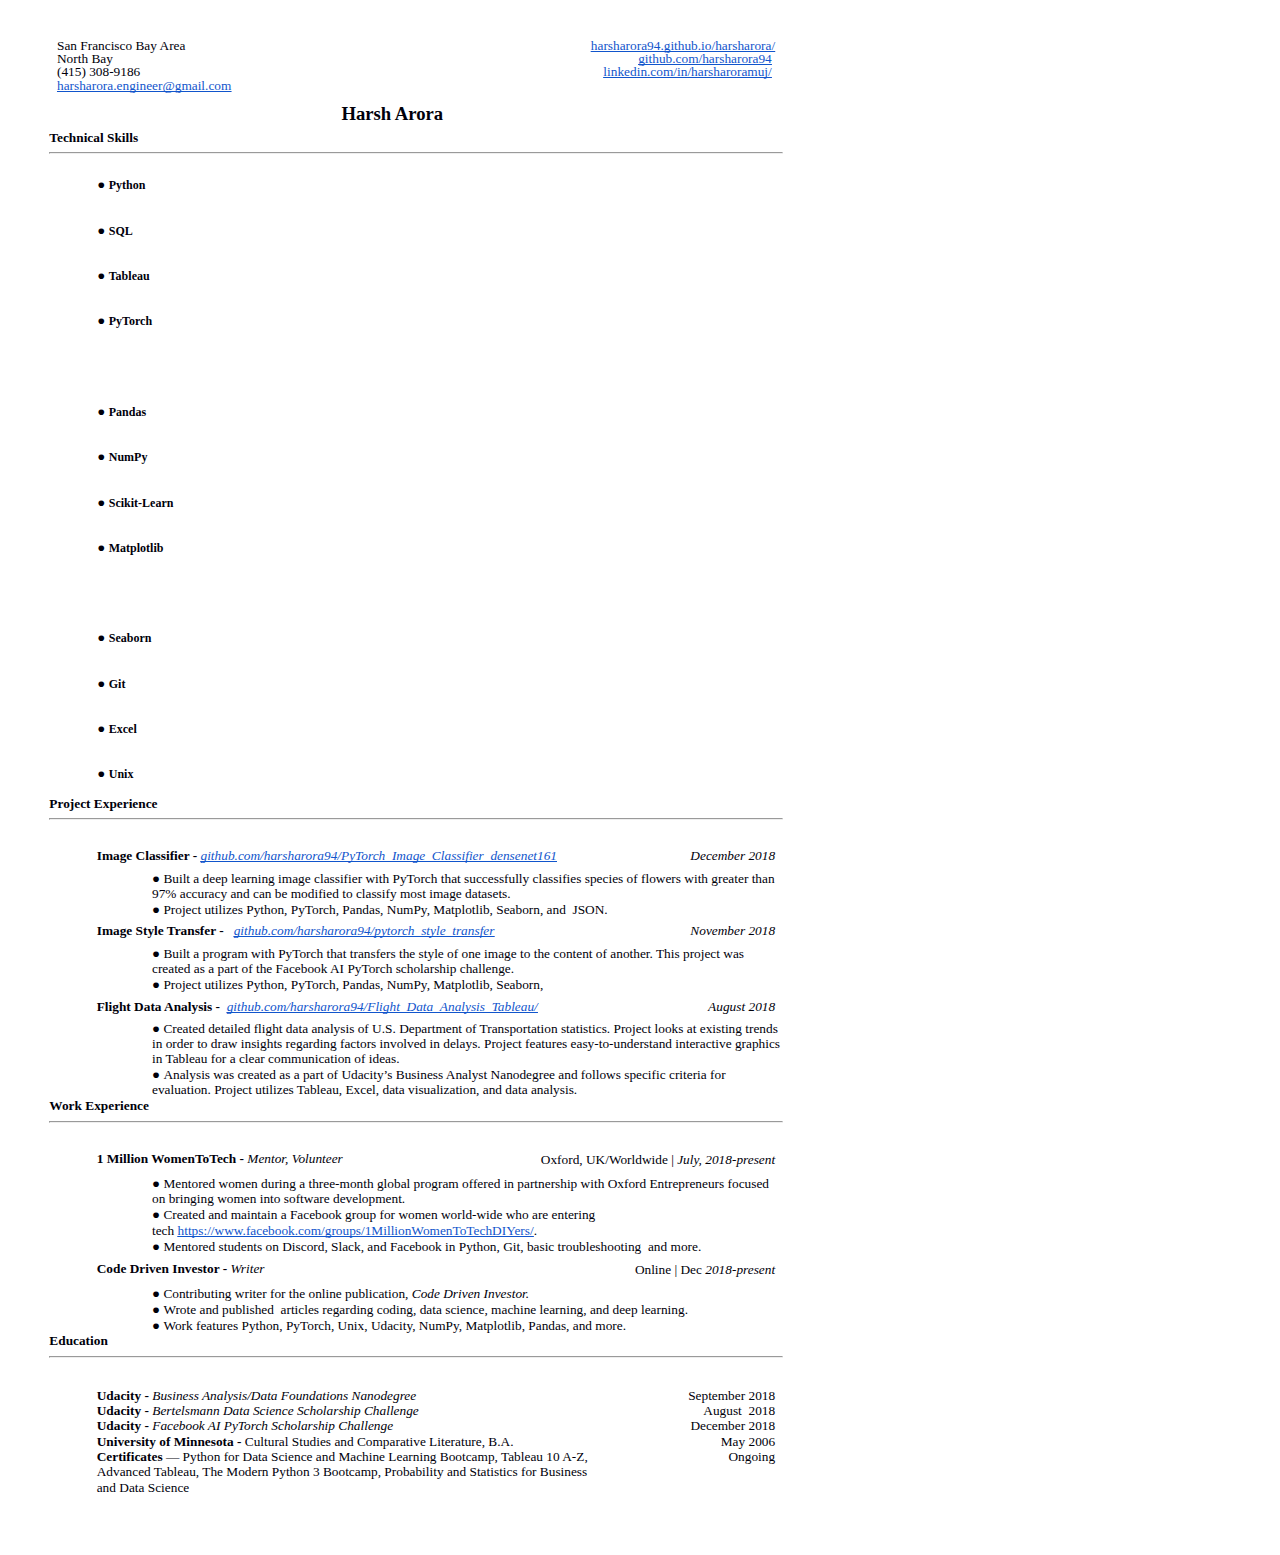
==== HarshAroraResume.html @ 548b06f7 "Harsh Portfolio" ====
<html><head><meta content="text/html; charset=UTF-8" http-equiv="content-type"><style type="text/css">@import url('https://themes.googleusercontent.com/fonts/css?kit=JpwRW-6JgAz2BLtpzHgK_VThsKCZ2hb3HG0eq-MRgk4');.lst-kix_list_4-1>li{counter-increment:lst-ctn-kix_list_4-1}ul.lst-kix_list_1-0{list-style-type:none}.lst-kix_list_3-0>li:before{content:"\0025cf  "}.lst-kix_list_3-1>li:before{content:"\0025e6  "}.lst-kix_list_3-2>li:before{content:"\0025aa  "}.lst-kix_list_4-0>li{counter-increment:lst-ctn-kix_list_4-0}ul.lst-kix_list_1-3{list-style-type:none}.lst-kix_list_3-5>li:before{content:"\0025aa  "}ul.lst-kix_list_1-4{list-style-type:none}ul.lst-kix_list_1-1{list-style-type:none}.lst-kix_list_3-4>li:before{content:"\0025e6  "}ul.lst-kix_list_1-2{list-style-type:none}ul.lst-kix_list_1-7{list-style-type:none}.lst-kix_list_3-3>li:before{content:"\0025cf  "}ul.lst-kix_list_1-8{list-style-type:none}ul.lst-kix_list_1-5{list-style-type:none}ul.lst-kix_list_1-6{list-style-type:none}.lst-kix_list_3-8>li:before{content:"\0025aa  "}.lst-kix_list_3-6>li:before{content:"\0025cf  "}.lst-kix_list_4-3>li{counter-increment:lst-ctn-kix_list_4-3}.lst-kix_list_3-7>li:before{content:"\0025e6  "}ol.lst-kix_list_4-5.start{counter-reset:lst-ctn-kix_list_4-5 0}ol.lst-kix_list_4-2.start{counter-reset:lst-ctn-kix_list_4-2 0}.lst-kix_list_4-4>li{counter-increment:lst-ctn-kix_list_4-4}.lst-kix_list_4-8>li:before{content:" "}.lst-kix_list_4-7>li:before{content:" "}ol.lst-kix_list_4-1.start{counter-reset:lst-ctn-kix_list_4-1 0}ol.lst-kix_list_4-8.start{counter-reset:lst-ctn-kix_list_4-8 0}ol.lst-kix_list_4-0.start{counter-reset:lst-ctn-kix_list_4-0 0}ol.lst-kix_list_4-7.start{counter-reset:lst-ctn-kix_list_4-7 0}.lst-kix_list_2-6>li:before{content:"\0025cf  "}.lst-kix_list_2-7>li:before{content:"\0025e6  "}.lst-kix_list_2-4>li:before{content:"\0025e6  "}.lst-kix_list_2-5>li:before{content:"\0025aa  "}.lst-kix_list_2-8>li:before{content:"\0025aa  "}ul.lst-kix_list_3-7{list-style-type:none}ul.lst-kix_list_3-8{list-style-type:none}ol.lst-kix_list_4-6.start{counter-reset:lst-ctn-kix_list_4-6 0}ul.lst-kix_list_3-1{list-style-type:none}ul.lst-kix_list_3-2{list-style-type:none}ul.lst-kix_list_3-0{list-style-type:none}ol.lst-kix_list_4-3.start{counter-reset:lst-ctn-kix_list_4-3 0}ul.lst-kix_list_3-5{list-style-type:none}.lst-kix_list_4-7>li{counter-increment:lst-ctn-kix_list_4-7}ul.lst-kix_list_3-6{list-style-type:none}ul.lst-kix_list_3-3{list-style-type:none}ul.lst-kix_list_3-4{list-style-type:none}.lst-kix_q4kp6kf1kazc-8>li:before{content:"\0025a0  "}.lst-kix_q4kp6kf1kazc-7>li:before{content:"\0025cb  "}.lst-kix_list_4-0>li:before{content:" "}.lst-kix_q4kp6kf1kazc-5>li:before{content:"\0025a0  "}.lst-kix_list_4-1>li:before{content:" "}.lst-kix_q4kp6kf1kazc-4>li:before{content:"\0025cb  "}.lst-kix_q4kp6kf1kazc-6>li:before{content:"\0025cf  "}.lst-kix_list_4-6>li{counter-increment:lst-ctn-kix_list_4-6}.lst-kix_list_4-4>li:before{content:" "}.lst-kix_q4kp6kf1kazc-1>li:before{content:"\0025cb  "}ul.lst-kix_q4kp6kf1kazc-3{list-style-type:none}ul.lst-kix_q4kp6kf1kazc-2{list-style-type:none}.lst-kix_list_4-3>li:before{content:" "}.lst-kix_list_4-5>li:before{content:" "}.lst-kix_q4kp6kf1kazc-0>li:before{content:"\0025cf  "}.lst-kix_q4kp6kf1kazc-2>li:before{content:"\0025a0  "}ul.lst-kix_q4kp6kf1kazc-5{list-style-type:none}ul.lst-kix_q4kp6kf1kazc-4{list-style-type:none}.lst-kix_list_4-2>li:before{content:" "}.lst-kix_list_4-6>li:before{content:" "}.lst-kix_q4kp6kf1kazc-3>li:before{content:"\0025cf  "}ul.lst-kix_q4kp6kf1kazc-7{list-style-type:none}ul.lst-kix_q4kp6kf1kazc-6{list-style-type:none}ul.lst-kix_q4kp6kf1kazc-8{list-style-type:none}ul.lst-kix_q4kp6kf1kazc-1{list-style-type:none}ul.lst-kix_q4kp6kf1kazc-0{list-style-type:none}ol.lst-kix_list_4-0{list-style-type:none}ol.lst-kix_list_4-1{list-style-type:none}ol.lst-kix_list_4-4.start{counter-reset:lst-ctn-kix_list_4-4 0}ol.lst-kix_list_4-2{list-style-type:none}ol.lst-kix_list_4-3{list-style-type:none}ul.lst-kix_list_2-8{list-style-type:none}ol.lst-kix_list_4-8{list-style-type:none}ul.lst-kix_list_2-2{list-style-type:none}.lst-kix_list_1-0>li:before{content:"\0025cf  "}ul.lst-kix_list_2-3{list-style-type:none}ul.lst-kix_list_2-0{list-style-type:none}ul.lst-kix_list_2-1{list-style-type:none}ol.lst-kix_list_4-4{list-style-type:none}ul.lst-kix_list_2-6{list-style-type:none}ol.lst-kix_list_4-5{list-style-type:none}.lst-kix_list_1-1>li:before{content:"\0025e6  "}.lst-kix_list_1-2>li:before{content:"\0025aa  "}ul.lst-kix_list_2-7{list-style-type:none}ol.lst-kix_list_4-6{list-style-type:none}ul.lst-kix_list_2-4{list-style-type:none}ol.lst-kix_list_4-7{list-style-type:none}ul.lst-kix_list_2-5{list-style-type:none}.lst-kix_list_1-3>li:before{content:"\0025cf  "}.lst-kix_list_1-4>li:before{content:"\0025e6  "}.lst-kix_list_4-8>li{counter-increment:lst-ctn-kix_list_4-8}.lst-kix_list_1-7>li:before{content:"\0025e6  "}.lst-kix_list_1-5>li:before{content:"\0025aa  "}.lst-kix_list_1-6>li:before{content:"\0025cf  "}.lst-kix_list_2-0>li:before{content:"\0025cf  "}.lst-kix_list_2-1>li:before{content:"\0025e6  "}.lst-kix_list_4-5>li{counter-increment:lst-ctn-kix_list_4-5}.lst-kix_list_1-8>li:before{content:"\0025aa  "}.lst-kix_list_2-2>li:before{content:"\0025aa  "}.lst-kix_list_2-3>li:before{content:"\0025cf  "}.lst-kix_list_4-2>li{counter-increment:lst-ctn-kix_list_4-2}ol{margin:0;padding:0}table td,table th{padding:0}.c42{border-right-style:solid;padding:5pt 5pt 5pt 5pt;border-bottom-color:#ffffff;border-top-width:1pt;border-right-width:1pt;border-left-color:#ffffff;vertical-align:top;border-right-color:#ffffff;border-left-width:1pt;border-top-style:solid;border-left-style:solid;border-bottom-width:1pt;width:129.8pt;border-top-color:#ffffff;border-bottom-style:solid}.c34{border-right-style:solid;padding:5pt 5pt 5pt 5pt;border-bottom-color:#ffffff;border-top-width:1pt;border-right-width:1pt;border-left-color:#ffffff;vertical-align:top;border-right-color:#ffffff;border-left-width:1pt;border-top-style:solid;border-left-style:solid;border-bottom-width:1pt;width:393pt;border-top-color:#ffffff;border-bottom-style:solid}.c16{border-right-style:solid;padding:5pt 5pt 5pt 5pt;border-bottom-color:#ffffff;border-top-width:1pt;border-right-width:1pt;border-left-color:#ffffff;vertical-align:top;border-right-color:#ffffff;border-left-width:1pt;border-top-style:solid;border-left-style:solid;border-bottom-width:1pt;width:279pt;border-top-color:#ffffff;border-bottom-style:solid}.c41{border-right-style:solid;padding:5pt 5pt 5pt 5pt;border-bottom-color:#ffffff;border-top-width:1pt;border-right-width:1pt;border-left-color:#ffffff;vertical-align:top;border-right-color:#ffffff;border-left-width:1pt;border-top-style:solid;border-left-style:solid;border-bottom-width:1pt;width:215.2pt;border-top-color:#ffffff;border-bottom-style:solid}.c39{border-right-style:solid;padding:5pt 5pt 5pt 5pt;border-bottom-color:#ffffff;border-top-width:1pt;border-right-width:1pt;border-left-color:#ffffff;vertical-align:top;border-right-color:#ffffff;border-left-width:1pt;border-top-style:solid;border-left-style:solid;border-bottom-width:1pt;width:390pt;border-top-color:#ffffff;border-bottom-style:solid}.c32{border-right-style:solid;padding:5pt 5pt 5pt 5pt;border-bottom-color:#ffffff;border-top-width:1pt;border-right-width:1pt;border-left-color:#ffffff;vertical-align:top;border-right-color:#ffffff;border-left-width:1pt;border-top-style:solid;border-left-style:solid;border-bottom-width:1pt;width:240.8pt;border-top-color:#ffffff;border-bottom-style:solid}.c27{border-right-style:solid;padding:5pt 5pt 5pt 5pt;border-bottom-color:#ffffff;border-top-width:1pt;border-right-width:1pt;border-left-color:#ffffff;vertical-align:top;border-right-color:#ffffff;border-left-width:1pt;border-top-style:solid;border-left-style:solid;border-bottom-width:1pt;width:199.5pt;border-top-color:#ffffff;border-bottom-style:solid}.c37{border-right-style:solid;padding:5pt 5pt 5pt 5pt;border-bottom-color:#ffffff;border-top-width:1pt;border-right-width:1pt;border-left-color:#ffffff;vertical-align:bottom;border-right-color:#ffffff;border-left-width:1pt;border-top-style:solid;border-left-style:solid;border-bottom-width:1pt;width:139.5pt;border-top-color:#ffffff;border-bottom-style:solid}.c28{border-right-style:solid;padding:5pt 5pt 5pt 5pt;border-bottom-color:#ffffff;border-top-width:1pt;border-right-width:1pt;border-left-color:#ffffff;vertical-align:top;border-right-color:#ffffff;border-left-width:1pt;border-top-style:solid;border-left-style:solid;border-bottom-width:1pt;width:126.8pt;border-top-color:#ffffff;border-bottom-style:solid}.c23{margin-left:77pt;padding-top:0.2pt;padding-left:0pt;padding-bottom:0pt;line-height:1.1500000000000001;orphans:2;widows:2;text-align:left}.c10{margin-left:77pt;padding-top:0.6pt;padding-left:0pt;padding-bottom:0pt;line-height:1.1500000000000001;orphans:2;widows:2;text-align:left}.c8{margin-left:36pt;padding-top:12pt;padding-left:0pt;padding-bottom:12pt;line-height:1.0;orphans:2;widows:2;text-align:left}.c11{margin-left:41pt;padding-top:0pt;padding-bottom:0pt;line-height:1.1500000000000001;orphans:2;widows:2;text-align:right}.c0{color:#00000a;font-weight:400;text-decoration:none;vertical-align:baseline;font-size:10pt;font-family:"Georgia";font-style:normal}.c35{margin-left:36pt;padding-top:12pt;padding-bottom:12pt;line-height:1.0;orphans:2;widows:2;text-align:left}.c2{color:#00000a;font-weight:700;text-decoration:none;vertical-align:baseline;font-size:10pt;font-family:"Georgia";font-style:normal}.c6{padding-top:0pt;padding-bottom:0pt;line-height:1.1500000000000001;orphans:2;widows:2;text-align:left;height:10pt}.c5{padding-top:0pt;padding-bottom:0pt;line-height:1.0;orphans:2;widows:2;text-align:right}.c31{-webkit-text-decoration-skip:none;color:#1155cc;font-weight:400;text-decoration:underline;text-decoration-skip-ink:none;font-family:"Trebuchet MS"}.c25{padding-top:0pt;padding-bottom:0pt;line-height:1.1500000000000001;orphans:2;widows:2;text-align:left}.c3{-webkit-text-decoration-skip:none;color:#1155cc;font-weight:400;text-decoration:underline;text-decoration-skip-ink:none;font-family:"Georgia"}.c38{padding-top:0.2pt;padding-bottom:0pt;line-height:0.5;orphans:2;widows:2;text-align:left}.c12{padding-top:0pt;padding-bottom:0pt;line-height:1.0;orphans:2;widows:2;text-align:left}.c40{padding-top:1.9pt;padding-bottom:0pt;line-height:1.0;orphans:2;widows:2;text-align:center}.c9{padding-top:1.9pt;padding-bottom:0pt;line-height:1.0;orphans:2;widows:2;text-align:left}.c21{color:#00000a;text-decoration:none;vertical-align:baseline;font-size:9pt;font-style:normal}.c18{color:#00000a;text-decoration:none;vertical-align:baseline;font-size:8pt;font-style:normal}.c45{color:#00000a;text-decoration:none;vertical-align:baseline;font-size:14pt}.c33{border-spacing:0;border-collapse:collapse;margin-right:auto}.c47{padding-top:0pt;padding-bottom:0pt;line-height:1.0;text-align:right}.c44{padding-top:0pt;padding-bottom:0pt;line-height:1.0;text-align:left}.c19{color:#00000a;text-decoration:none;vertical-align:baseline;font-size:10pt}.c15{margin-left:29.8pt;border-spacing:0;border-collapse:collapse;margin-right:auto}.c17{vertical-align:baseline;font-family:"Trebuchet MS";font-weight:700}.c29{vertical-align:baseline;font-size:10pt;font-style:normal}.c26{font-weight:400;font-family:"Trebuchet MS";font-style:normal}.c22{font-weight:700;font-family:"Trebuchet MS";font-style:normal}.c43{font-weight:400;font-family:"Times New Roman";font-style:normal}.c30{background-color:#ffffff;max-width:550.1pt;padding:7.2pt 31pt 13.7pt 31pt}.c13{font-weight:400;font-family:"Georgia"}.c20{font-weight:700;font-family:"Georgia"}.c49{font-weight:400;font-family:"Trebuchet MS"}.c46{font-weight:700;font-family:"Trebuchet MS"}.c1{color:inherit;text-decoration:inherit}.c4{padding:0;margin:0}.c24{height:10pt}.c36{height:44pt}.c14{font-style:italic}.c7{height:0pt}.c48{font-size:14pt}.title{padding-top:12pt;color:#00000a;font-size:14pt;padding-bottom:6pt;font-family:"Liberation Sans";line-height:1.0;page-break-after:avoid;orphans:2;widows:2;text-align:left}.subtitle{padding-top:12pt;color:#00000a;font-size:14pt;padding-bottom:6pt;font-family:"Liberation Sans";line-height:1.0;page-break-after:avoid;font-style:italic;orphans:2;widows:2;text-align:left}li{color:#00000a;font-size:10pt;font-family:"Times New Roman"}p{margin:0;color:#00000a;font-size:10pt;font-family:"Times New Roman"}h1{padding-top:12pt;color:#00000a;font-weight:700;font-size:16pt;padding-bottom:3pt;font-family:"Cambria";line-height:1.0;page-break-after:avoid;orphans:2;widows:2;text-align:left}h2{padding-top:12pt;color:#00000a;font-weight:700;font-size:14pt;padding-bottom:3pt;font-family:"Cambria";line-height:1.0;page-break-after:avoid;font-style:italic;orphans:2;widows:2;text-align:left}h3{padding-top:12pt;color:#00000a;font-weight:700;font-size:13pt;padding-bottom:3pt;font-family:"Cambria";line-height:1.0;page-break-after:avoid;orphans:2;widows:2;text-align:left}h4{padding-top:12pt;color:#00000a;font-weight:700;font-size:14pt;padding-bottom:3pt;font-family:"Calibri";line-height:1.0;page-break-after:avoid;orphans:2;widows:2;text-align:left}h5{padding-top:12pt;color:#00000a;font-weight:700;font-size:13pt;padding-bottom:3pt;font-family:"Calibri";line-height:1.0;page-break-after:avoid;font-style:italic;orphans:2;widows:2;text-align:left}h6{padding-top:12pt;color:#00000a;font-weight:700;font-size:11pt;padding-bottom:3pt;font-family:"Times New Roman";line-height:1.0;page-break-after:avoid;orphans:2;widows:2;text-align:left}</style></head><body class="c30"><p class="c12 c24"><span class="c19 c43"></span></p><a id="t.8f122129f664b737bc8a771b10e99d399c24263b"></a><a id="t.0"></a><table class="c33"><tbody><tr class="c36"><td class="c41" colspan="1" rowspan="1"><p class="c12"><span class="c19 c26">San Francisco Bay Area</span></p><p class="c12"><span class="c19 c26">North Bay</span></p><p class="c12"><span class="c19 c26">(415) 308-9186</span></p><p class="c12"><span class="c31"><a class="c1" href="mailto:harsharora.engineer@gmail.com">harsharora.engineer@gmail.com</a></span></p><p class="c12 c24"><span class="c19 c26"></span></p></td><td class="c37" colspan="1" rowspan="1"><p class="c40 c24"><span class="c19 c22"></span></p><p class="c24 c40"><span class="c19 c22"></span></p><p class="c40 c24"><span class="c19 c22"></span></p><p class="c9 c24"><span class="c19 c22"></span></p><p class="c9"><span class="c46 c48">Harsh Arora</span></p></td><td class="c27" colspan="1" rowspan="1"><p class="c5"><span class="c31"><a class="c1" href="https://www.google.com/url?q=https://harsharora94.github.io/harsharora/&amp;sa=D&amp;ust=1545864849669000">harsharora94.github.io/harsharora/</a></span></p><p class="c5"><span class="c31"><a class="c1" href="https://www.google.com/url?q=https://github.com/harsharora94&amp;sa=D&amp;ust=1545864849670000">github.com/harsharora94</a></span><span class="c19 c26">&nbsp;</span></p><p class="c5"><span class="c31"><a class="c1" href="https://www.google.com/url?q=https://www.linkedin.com/in/harsharoramuj/&amp;sa=D&amp;ust=1545864849670000">linkedin.com/in/harsharoramuj/</a></span><span class="c49">&nbsp; </span></p><p class="c5 c24"><span class="c19 c26"></span></p><p class="c5 c24"><span class="c19 c26"></span></p></td></tr></tbody></table><p class="c12"><span class="c17">Technical Skills</span><hr></p><ul class="c4 lst-kix_q4kp6kf1kazc-0 start"><li class="c8"><span class="c21 c20">Python</span></li><li class="c8"><span class="c21 c20">SQL</span></li><li class="c8"><span class="c21 c20">Tableau</span></li><li class="c8"><span class="c21 c20">PyTorch</span></li></ul><p class="c35 c24"><span class="c13 c18"></span></p><ul class="c4 lst-kix_q4kp6kf1kazc-0"><li class="c8"><span class="c21 c20">Pandas</span></li><li class="c8"><span class="c21 c20">NumPy</span></li><li class="c8"><span class="c21 c20">Scikit-Learn</span></li><li class="c8"><span class="c21 c20">Matplotlib</span></li></ul><p class="c24 c35"><span class="c21 c20"></span></p><ul class="c4 lst-kix_q4kp6kf1kazc-0"><li class="c8"><span class="c21 c20">Seaborn</span></li><li class="c8"><span class="c20 c21">Git</span></li><li class="c8"><span class="c21 c20">Excel</span></li><li class="c8"><span class="c21 c20">Unix</span></li></ul><p class="c12"><span class="c46">Project Experience</span></p><hr><p class="c38 c24"><span class="c19 c22"></span></p><a id="t.9de89f524be03c89ede5cb47a8d242fbbb8d8332"></a><a id="t.1"></a><table class="c15"><tbody><tr class="c7"><td class="c34" colspan="1" rowspan="1"><p class="c44"><span class="c20">Image Classifier - </span><span class="c3 c14"><a class="c1" href="https://www.google.com/url?q=https://github.com/harsharora94/PyTorch_Image_Classifier_densenet161&amp;sa=D&amp;ust=1545864849677000">github.com/harsharora94/PyTorch_Image_Classifier_densenet161</a></span><span class="c13 c14">&nbsp;</span></p></td><td class="c28" colspan="1" rowspan="1"><p class="c47"><span class="c13 c14">&nbsp;December 2018</span></p></td></tr></tbody></table><ul class="c4 lst-kix_list_1-0 start"><li class="c23"><span class="c13">Built a deep learning image classifier with PyTorch that successfully classifies species of flowers with greater than 97% accuracy and can be modified to classify most image datasets.</span></li><li class="c23"><span class="c13">Project utilizes Python, PyTorch, Pandas, NumPy, Matplotlib, Seaborn, and &nbsp;JSON. </span></li></ul><a id="t.7ca397b2c1f82f6e4b15a66ad874419ccfb69efa"></a><a id="t.2"></a><table class="c15"><tbody><tr class="c7"><td class="c34" colspan="1" rowspan="1"><p class="c12"><span class="c20">Image Style Transfer - &nbsp;</span><span class="c13 c14">&nbsp;</span><span class="c3 c14"><a class="c1" href="https://www.google.com/url?q=https://github.com/harsharora94/pytorch_style_transfer&amp;sa=D&amp;ust=1545864849679000">github.com/harsharora94/pytorch_style_transfer</a></span><span class="c13 c14">&nbsp;</span></p></td><td class="c28" colspan="1" rowspan="1"><p class="c5"><span class="c13 c14">&nbsp;November 2018</span></p></td></tr></tbody></table><ul class="c4 lst-kix_list_1-0"><li class="c23"><span class="c13">Built a program with PyTorch that transfers the style of one image to the content of another. This project was created as a part of the Facebook AI PyTorch scholarship challenge.</span></li><li class="c23"><span class="c13">Project utilizes Python, PyTorch, Pandas, NumPy, Matplotlib, Seaborn, </span></li></ul><a id="t.97bdb758f30bc6ecf2f20af10d774d88f9bfab01"></a><a id="t.3"></a><table class="c15"><tbody><tr class="c7"><td class="c34" colspan="1" rowspan="1"><p class="c12"><span class="c20">Flight Data Analysis - </span><span class="c13 c14">&nbsp;</span><span class="c3 c14"><a class="c1" href="https://www.google.com/url?q=https://github.com/harsharora94/Flight_Data_Analysis_Tableau/&amp;sa=D&amp;ust=1545864849681000">github.com/harsharora94/Flight_Data_Analysis_Tableau/</a></span><span class="c13 c14">&nbsp;</span></p></td><td class="c28" colspan="1" rowspan="1"><p class="c5"><span class="c13 c14">August 2018</span></p></td></tr></tbody></table><ul class="c4 lst-kix_list_2-0 start"><li class="c23"><span class="c13">Created detailed flight data analysis of U.S. Department of Transportation statistics. Project looks at existing trends in order to draw insights regarding factors involved in delays. Project features easy-to-understand interactive graphics in Tableau for a clear communication of ideas.</span></li><li class="c23"><span class="c13">Analysis was created as a part of Udacity&rsquo;s Business Analyst Nanodegree and follows specific criteria for evaluation. Project utilizes Tableau, Excel, data visualization, and data analysis.</span></li></ul><p class="c25"><span class="c19 c22">Work Experience</span></p><hr><p class="c24 c38"><span class="c19 c22"></span></p><a id="t.24e1016ad893849d2290e4b32249e2ec41dff5e8"></a><a id="t.4"></a><table class="c15"><tbody><tr class="c7"><td class="c32" colspan="1" rowspan="1"><p class="c12"><span class="c20">1 Million WomenToTech - </span><span class="c13 c14">Mentor, Volunteer</span></p></td><td class="c16" colspan="1" rowspan="1"><p class="c11"><span class="c13">Oxford, UK/Worldwide | </span><span class="c13 c14">July, 2018-present</span></p></td></tr></tbody></table><ul class="c4 lst-kix_list_1-0"><li class="c10"><span class="c13">Mentored women during a three-month global program offered in partnership with Oxford Entrepreneurs focused on bringing women into software development.</span></li><li class="c10"><span class="c13">Created and maintain a Facebook group for women world-wide who are entering tech</span><span class="c13"><a class="c1" href="https://www.google.com/url?q=https://www.facebook.com/groups/1MillionWomenToTechDIYers/&amp;sa=D&amp;ust=1545864849685000">&nbsp;</a></span><span class="c3"><a class="c1" href="https://www.google.com/url?q=https://www.facebook.com/groups/1MillionWomenToTechDIYers/&amp;sa=D&amp;ust=1545864849685000">https://www.facebook.com/groups/1MillionWomenToTechDIYers/</a></span><span class="c13">.</span></li><li class="c10"><span class="c13">Mentored students on Discord, Slack, and Facebook in Python, Git, basic troubleshooting &nbsp;and more.</span></li></ul><a id="t.40affa3e30e760ad4db8fcba327c4483d0685fe3"></a><a id="t.5"></a><table class="c15"><tbody><tr class="c7"><td class="c32" colspan="1" rowspan="1"><p class="c12"><span class="c20">Code Driven Investor - </span><span class="c13 c14">Writer &nbsp; &nbsp;</span></p></td><td class="c16" colspan="1" rowspan="1"><p class="c11"><span class="c13">Online | Dec </span><span class="c13 c14">2018-present</span></p></td></tr></tbody></table><ul class="c4 lst-kix_list_1-0"><li class="c10"><span class="c13">Contributing writer for the online publication, </span><span class="c13 c14">Code Driven Investor.</span></li><li class="c10"><span class="c13">Wrote and published &nbsp;articles regarding coding, data science, machine learning, and deep learning.</span></li><li class="c10"><span class="c13">Work features Python, PyTorch, Unix, Udacity, NumPy, Matplotlib, Pandas, and more.</span></li></ul><p class="c25"><span class="c19 c22">Education</span></p><hr><p class="c38 c24"><span class="c2"></span></p><a id="t.0e4e98fbe32bb246b5a9509f5a2532bb9ac90941"></a><a id="t.6"></a><table class="c15"><tbody><tr class="c7"><td class="c39" colspan="1" rowspan="1"><p class="c25"><span class="c20">Udacity - </span><span class="c13 c14 c19">Business Analysis/Data Foundations Nanodegree</span></p><p class="c25"><span class="c20">Udacity - </span><span class="c19 c13 c14">Bertelsmann Data Science Scholarship Challenge</span></p><p class="c25"><span class="c20">Udacity - </span><span class="c19 c13 c14">Facebook AI PyTorch Scholarship Challenge</span></p><p class="c25"><span class="c20">University of Minnesota - </span><span class="c0">Cultural Studies and Comparative Literature, B.A.</span></p><p class="c25"><span class="c20">Certificates</span><span class="c0">&nbsp;&mdash; Python for Data Science and Machine Learning Bootcamp, Tableau 10 A-Z, Advanced Tableau, The Modern Python 3 Bootcamp, Probability and Statistics for Business and Data Science</span></p><p class="c6"><span class="c0"></span></p></td><td class="c42" colspan="1" rowspan="1"><p class="c11"><span class="c0">September 2018</span></p><p class="c11"><span class="c0">August &nbsp;2018</span></p><p class="c11"><span class="c0">December 2018</span></p><p class="c11"><span class="c0">May 2006</span></p><p class="c11"><span class="c0">Ongoing</span></p></td></tr></tbody></table><p class="c6"><span class="c0"></span></p></body></html>
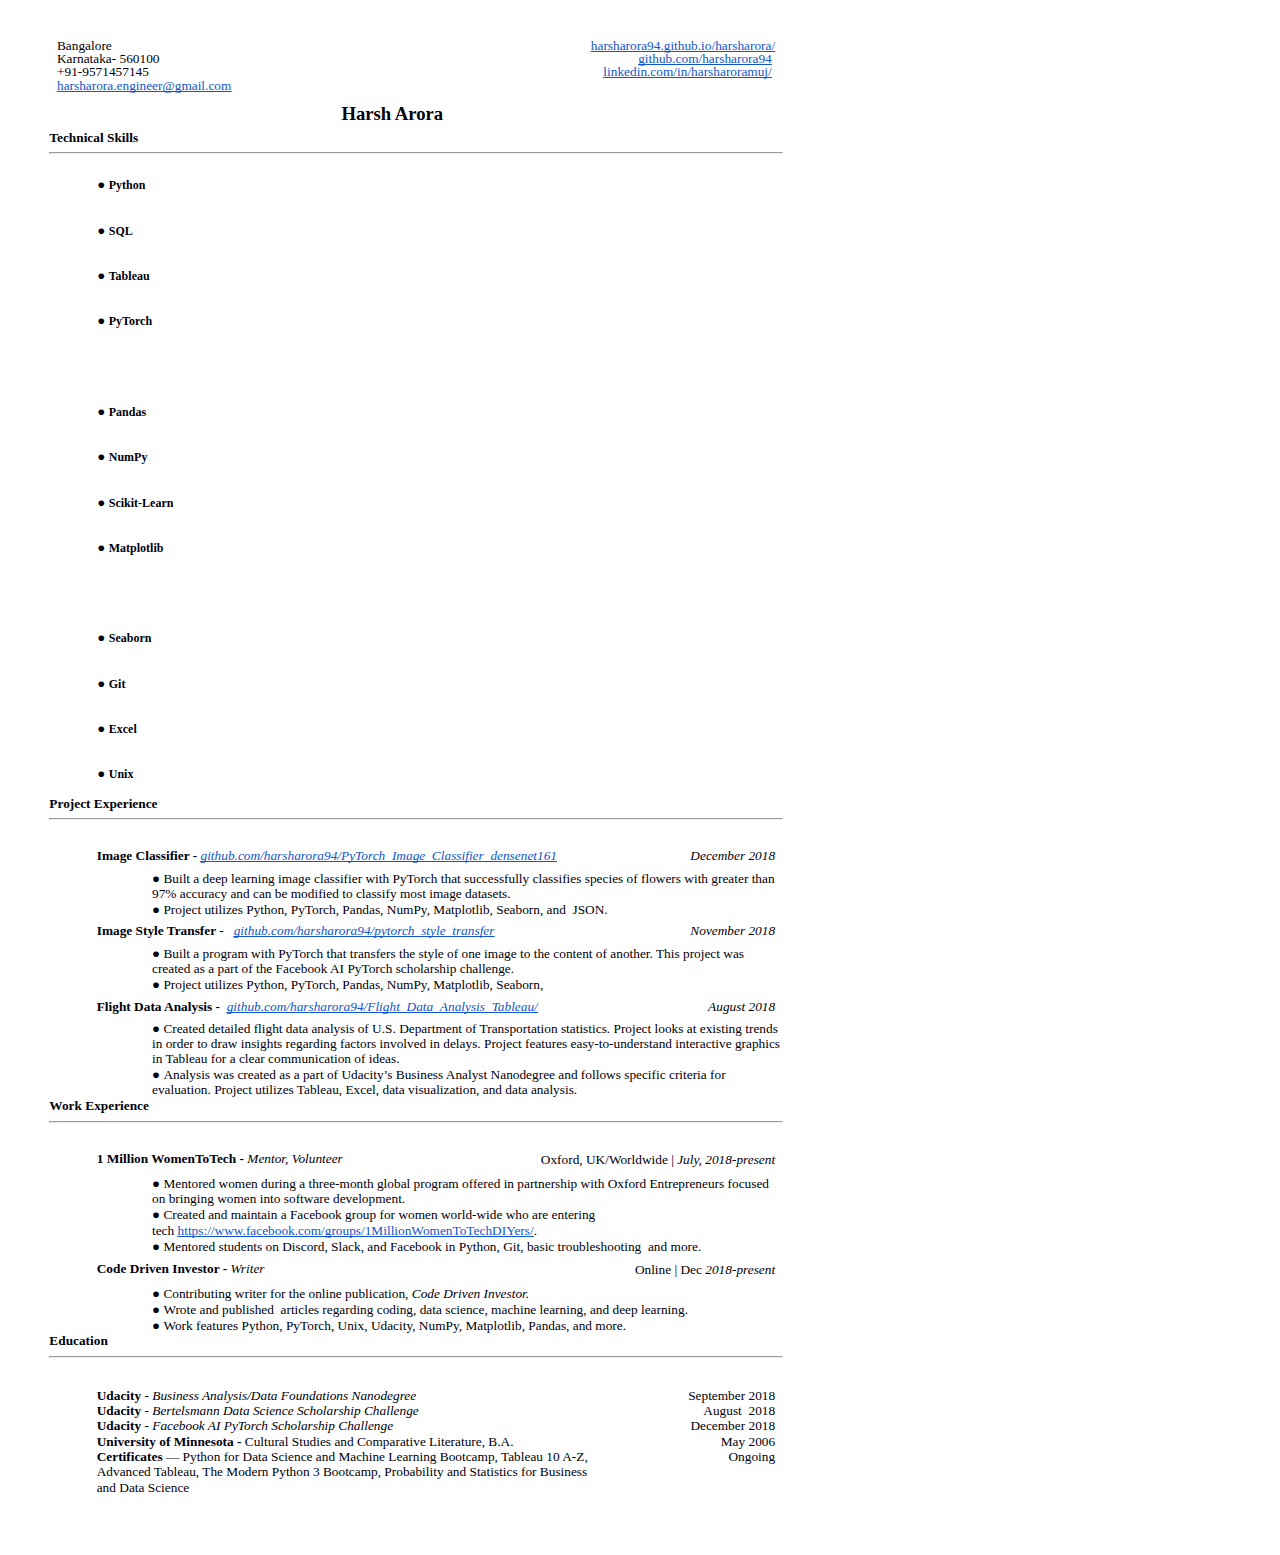
==== commit 2f2630b0: "Harsh Portfolio" ====
--- a/HarshAroraResume.html
+++ b/HarshAroraResume.html
@@ -1 +1,51 @@
-<html><head><meta content="text/html; charset=UTF-8" http-equiv="content-type"><style type="text/css">@import url('https://themes.googleusercontent.com/fonts/css?kit=JpwRW-6JgAz2BLtpzHgK_VThsKCZ2hb3HG0eq-MRgk4');.lst-kix_list_4-1>li{counter-increment:lst-ctn-kix_list_4-1}ul.lst-kix_list_1-0{list-style-type:none}.lst-kix_list_3-0>li:before{content:"\0025cf  "}.lst-kix_list_3-1>li:before{content:"\0025e6  "}.lst-kix_list_3-2>li:before{content:"\0025aa  "}.lst-kix_list_4-0>li{counter-increment:lst-ctn-kix_list_4-0}ul.lst-kix_list_1-3{list-style-type:none}.lst-kix_list_3-5>li:before{content:"\0025aa  "}ul.lst-kix_list_1-4{list-style-type:none}ul.lst-kix_list_1-1{list-style-type:none}.lst-kix_list_3-4>li:before{content:"\0025e6  "}ul.lst-kix_list_1-2{list-style-type:none}ul.lst-kix_list_1-7{list-style-type:none}.lst-kix_list_3-3>li:before{content:"\0025cf  "}ul.lst-kix_list_1-8{list-style-type:none}ul.lst-kix_list_1-5{list-style-type:none}ul.lst-kix_list_1-6{list-style-type:none}.lst-kix_list_3-8>li:before{content:"\0025aa  "}.lst-kix_list_3-6>li:before{content:"\0025cf  "}.lst-kix_list_4-3>li{counter-increment:lst-ctn-kix_list_4-3}.lst-kix_list_3-7>li:before{content:"\0025e6  "}ol.lst-kix_list_4-5.start{counter-reset:lst-ctn-kix_list_4-5 0}ol.lst-kix_list_4-2.start{counter-reset:lst-ctn-kix_list_4-2 0}.lst-kix_list_4-4>li{counter-increment:lst-ctn-kix_list_4-4}.lst-kix_list_4-8>li:before{content:" "}.lst-kix_list_4-7>li:before{content:" "}ol.lst-kix_list_4-1.start{counter-reset:lst-ctn-kix_list_4-1 0}ol.lst-kix_list_4-8.start{counter-reset:lst-ctn-kix_list_4-8 0}ol.lst-kix_list_4-0.start{counter-reset:lst-ctn-kix_list_4-0 0}ol.lst-kix_list_4-7.start{counter-reset:lst-ctn-kix_list_4-7 0}.lst-kix_list_2-6>li:before{content:"\0025cf  "}.lst-kix_list_2-7>li:before{content:"\0025e6  "}.lst-kix_list_2-4>li:before{content:"\0025e6  "}.lst-kix_list_2-5>li:before{content:"\0025aa  "}.lst-kix_list_2-8>li:before{content:"\0025aa  "}ul.lst-kix_list_3-7{list-style-type:none}ul.lst-kix_list_3-8{list-style-type:none}ol.lst-kix_list_4-6.start{counter-reset:lst-ctn-kix_list_4-6 0}ul.lst-kix_list_3-1{list-style-type:none}ul.lst-kix_list_3-2{list-style-type:none}ul.lst-kix_list_3-0{list-style-type:none}ol.lst-kix_list_4-3.start{counter-reset:lst-ctn-kix_list_4-3 0}ul.lst-kix_list_3-5{list-style-type:none}.lst-kix_list_4-7>li{counter-increment:lst-ctn-kix_list_4-7}ul.lst-kix_list_3-6{list-style-type:none}ul.lst-kix_list_3-3{list-style-type:none}ul.lst-kix_list_3-4{list-style-type:none}.lst-kix_q4kp6kf1kazc-8>li:before{content:"\0025a0  "}.lst-kix_q4kp6kf1kazc-7>li:before{content:"\0025cb  "}.lst-kix_list_4-0>li:before{content:" "}.lst-kix_q4kp6kf1kazc-5>li:before{content:"\0025a0  "}.lst-kix_list_4-1>li:before{content:" "}.lst-kix_q4kp6kf1kazc-4>li:before{content:"\0025cb  "}.lst-kix_q4kp6kf1kazc-6>li:before{content:"\0025cf  "}.lst-kix_list_4-6>li{counter-increment:lst-ctn-kix_list_4-6}.lst-kix_list_4-4>li:before{content:" "}.lst-kix_q4kp6kf1kazc-1>li:before{content:"\0025cb  "}ul.lst-kix_q4kp6kf1kazc-3{list-style-type:none}ul.lst-kix_q4kp6kf1kazc-2{list-style-type:none}.lst-kix_list_4-3>li:before{content:" "}.lst-kix_list_4-5>li:before{content:" "}.lst-kix_q4kp6kf1kazc-0>li:before{content:"\0025cf  "}.lst-kix_q4kp6kf1kazc-2>li:before{content:"\0025a0  "}ul.lst-kix_q4kp6kf1kazc-5{list-style-type:none}ul.lst-kix_q4kp6kf1kazc-4{list-style-type:none}.lst-kix_list_4-2>li:before{content:" "}.lst-kix_list_4-6>li:before{content:" "}.lst-kix_q4kp6kf1kazc-3>li:before{content:"\0025cf  "}ul.lst-kix_q4kp6kf1kazc-7{list-style-type:none}ul.lst-kix_q4kp6kf1kazc-6{list-style-type:none}ul.lst-kix_q4kp6kf1kazc-8{list-style-type:none}ul.lst-kix_q4kp6kf1kazc-1{list-style-type:none}ul.lst-kix_q4kp6kf1kazc-0{list-style-type:none}ol.lst-kix_list_4-0{list-style-type:none}ol.lst-kix_list_4-1{list-style-type:none}ol.lst-kix_list_4-4.start{counter-reset:lst-ctn-kix_list_4-4 0}ol.lst-kix_list_4-2{list-style-type:none}ol.lst-kix_list_4-3{list-style-type:none}ul.lst-kix_list_2-8{list-style-type:none}ol.lst-kix_list_4-8{list-style-type:none}ul.lst-kix_list_2-2{list-style-type:none}.lst-kix_list_1-0>li:before{content:"\0025cf  "}ul.lst-kix_list_2-3{list-style-type:none}ul.lst-kix_list_2-0{list-style-type:none}ul.lst-kix_list_2-1{list-style-type:none}ol.lst-kix_list_4-4{list-style-type:none}ul.lst-kix_list_2-6{list-style-type:none}ol.lst-kix_list_4-5{list-style-type:none}.lst-kix_list_1-1>li:before{content:"\0025e6  "}.lst-kix_list_1-2>li:before{content:"\0025aa  "}ul.lst-kix_list_2-7{list-style-type:none}ol.lst-kix_list_4-6{list-style-type:none}ul.lst-kix_list_2-4{list-style-type:none}ol.lst-kix_list_4-7{list-style-type:none}ul.lst-kix_list_2-5{list-style-type:none}.lst-kix_list_1-3>li:before{content:"\0025cf  "}.lst-kix_list_1-4>li:before{content:"\0025e6  "}.lst-kix_list_4-8>li{counter-increment:lst-ctn-kix_list_4-8}.lst-kix_list_1-7>li:before{content:"\0025e6  "}.lst-kix_list_1-5>li:before{content:"\0025aa  "}.lst-kix_list_1-6>li:before{content:"\0025cf  "}.lst-kix_list_2-0>li:before{content:"\0025cf  "}.lst-kix_list_2-1>li:before{content:"\0025e6  "}.lst-kix_list_4-5>li{counter-increment:lst-ctn-kix_list_4-5}.lst-kix_list_1-8>li:before{content:"\0025aa  "}.lst-kix_list_2-2>li:before{content:"\0025aa  "}.lst-kix_list_2-3>li:before{content:"\0025cf  "}.lst-kix_list_4-2>li{counter-increment:lst-ctn-kix_list_4-2}ol{margin:0;padding:0}table td,table th{padding:0}.c42{border-right-style:solid;padding:5pt 5pt 5pt 5pt;border-bottom-color:#ffffff;border-top-width:1pt;border-right-width:1pt;border-left-color:#ffffff;vertical-align:top;border-right-color:#ffffff;border-left-width:1pt;border-top-style:solid;border-left-style:solid;border-bottom-width:1pt;width:129.8pt;border-top-color:#ffffff;border-bottom-style:solid}.c34{border-right-style:solid;padding:5pt 5pt 5pt 5pt;border-bottom-color:#ffffff;border-top-width:1pt;border-right-width:1pt;border-left-color:#ffffff;vertical-align:top;border-right-color:#ffffff;border-left-width:1pt;border-top-style:solid;border-left-style:solid;border-bottom-width:1pt;width:393pt;border-top-color:#ffffff;border-bottom-style:solid}.c16{border-right-style:solid;padding:5pt 5pt 5pt 5pt;border-bottom-color:#ffffff;border-top-width:1pt;border-right-width:1pt;border-left-color:#ffffff;vertical-align:top;border-right-color:#ffffff;border-left-width:1pt;border-top-style:solid;border-left-style:solid;border-bottom-width:1pt;width:279pt;border-top-color:#ffffff;border-bottom-style:solid}.c41{border-right-style:solid;padding:5pt 5pt 5pt 5pt;border-bottom-color:#ffffff;border-top-width:1pt;border-right-width:1pt;border-left-color:#ffffff;vertical-align:top;border-right-color:#ffffff;border-left-width:1pt;border-top-style:solid;border-left-style:solid;border-bottom-width:1pt;width:215.2pt;border-top-color:#ffffff;border-bottom-style:solid}.c39{border-right-style:solid;padding:5pt 5pt 5pt 5pt;border-bottom-color:#ffffff;border-top-width:1pt;border-right-width:1pt;border-left-color:#ffffff;vertical-align:top;border-right-color:#ffffff;border-left-width:1pt;border-top-style:solid;border-left-style:solid;border-bottom-width:1pt;width:390pt;border-top-color:#ffffff;border-bottom-style:solid}.c32{border-right-style:solid;padding:5pt 5pt 5pt 5pt;border-bottom-color:#ffffff;border-top-width:1pt;border-right-width:1pt;border-left-color:#ffffff;vertical-align:top;border-right-color:#ffffff;border-left-width:1pt;border-top-style:solid;border-left-style:solid;border-bottom-width:1pt;width:240.8pt;border-top-color:#ffffff;border-bottom-style:solid}.c27{border-right-style:solid;padding:5pt 5pt 5pt 5pt;border-bottom-color:#ffffff;border-top-width:1pt;border-right-width:1pt;border-left-color:#ffffff;vertical-align:top;border-right-color:#ffffff;border-left-width:1pt;border-top-style:solid;border-left-style:solid;border-bottom-width:1pt;width:199.5pt;border-top-color:#ffffff;border-bottom-style:solid}.c37{border-right-style:solid;padding:5pt 5pt 5pt 5pt;border-bottom-color:#ffffff;border-top-width:1pt;border-right-width:1pt;border-left-color:#ffffff;vertical-align:bottom;border-right-color:#ffffff;border-left-width:1pt;border-top-style:solid;border-left-style:solid;border-bottom-width:1pt;width:139.5pt;border-top-color:#ffffff;border-bottom-style:solid}.c28{border-right-style:solid;padding:5pt 5pt 5pt 5pt;border-bottom-color:#ffffff;border-top-width:1pt;border-right-width:1pt;border-left-color:#ffffff;vertical-align:top;border-right-color:#ffffff;border-left-width:1pt;border-top-style:solid;border-left-style:solid;border-bottom-width:1pt;width:126.8pt;border-top-color:#ffffff;border-bottom-style:solid}.c23{margin-left:77pt;padding-top:0.2pt;padding-left:0pt;padding-bottom:0pt;line-height:1.1500000000000001;orphans:2;widows:2;text-align:left}.c10{margin-left:77pt;padding-top:0.6pt;padding-left:0pt;padding-bottom:0pt;line-height:1.1500000000000001;orphans:2;widows:2;text-align:left}.c8{margin-left:36pt;padding-top:12pt;padding-left:0pt;padding-bottom:12pt;line-height:1.0;orphans:2;widows:2;text-align:left}.c11{margin-left:41pt;padding-top:0pt;padding-bottom:0pt;line-height:1.1500000000000001;orphans:2;widows:2;text-align:right}.c0{color:#00000a;font-weight:400;text-decoration:none;vertical-align:baseline;font-size:10pt;font-family:"Georgia";font-style:normal}.c35{margin-left:36pt;padding-top:12pt;padding-bottom:12pt;line-height:1.0;orphans:2;widows:2;text-align:left}.c2{color:#00000a;font-weight:700;text-decoration:none;vertical-align:baseline;font-size:10pt;font-family:"Georgia";font-style:normal}.c6{padding-top:0pt;padding-bottom:0pt;line-height:1.1500000000000001;orphans:2;widows:2;text-align:left;height:10pt}.c5{padding-top:0pt;padding-bottom:0pt;line-height:1.0;orphans:2;widows:2;text-align:right}.c31{-webkit-text-decoration-skip:none;color:#1155cc;font-weight:400;text-decoration:underline;text-decoration-skip-ink:none;font-family:"Trebuchet MS"}.c25{padding-top:0pt;padding-bottom:0pt;line-height:1.1500000000000001;orphans:2;widows:2;text-align:left}.c3{-webkit-text-decoration-skip:none;color:#1155cc;font-weight:400;text-decoration:underline;text-decoration-skip-ink:none;font-family:"Georgia"}.c38{padding-top:0.2pt;padding-bottom:0pt;line-height:0.5;orphans:2;widows:2;text-align:left}.c12{padding-top:0pt;padding-bottom:0pt;line-height:1.0;orphans:2;widows:2;text-align:left}.c40{padding-top:1.9pt;padding-bottom:0pt;line-height:1.0;orphans:2;widows:2;text-align:center}.c9{padding-top:1.9pt;padding-bottom:0pt;line-height:1.0;orphans:2;widows:2;text-align:left}.c21{color:#00000a;text-decoration:none;vertical-align:baseline;font-size:9pt;font-style:normal}.c18{color:#00000a;text-decoration:none;vertical-align:baseline;font-size:8pt;font-style:normal}.c45{color:#00000a;text-decoration:none;vertical-align:baseline;font-size:14pt}.c33{border-spacing:0;border-collapse:collapse;margin-right:auto}.c47{padding-top:0pt;padding-bottom:0pt;line-height:1.0;text-align:right}.c44{padding-top:0pt;padding-bottom:0pt;line-height:1.0;text-align:left}.c19{color:#00000a;text-decoration:none;vertical-align:baseline;font-size:10pt}.c15{margin-left:29.8pt;border-spacing:0;border-collapse:collapse;margin-right:auto}.c17{vertical-align:baseline;font-family:"Trebuchet MS";font-weight:700}.c29{vertical-align:baseline;font-size:10pt;font-style:normal}.c26{font-weight:400;font-family:"Trebuchet MS";font-style:normal}.c22{font-weight:700;font-family:"Trebuchet MS";font-style:normal}.c43{font-weight:400;font-family:"Times New Roman";font-style:normal}.c30{background-color:#ffffff;max-width:550.1pt;padding:7.2pt 31pt 13.7pt 31pt}.c13{font-weight:400;font-family:"Georgia"}.c20{font-weight:700;font-family:"Georgia"}.c49{font-weight:400;font-family:"Trebuchet MS"}.c46{font-weight:700;font-family:"Trebuchet MS"}.c1{color:inherit;text-decoration:inherit}.c4{padding:0;margin:0}.c24{height:10pt}.c36{height:44pt}.c14{font-style:italic}.c7{height:0pt}.c48{font-size:14pt}.title{padding-top:12pt;color:#00000a;font-size:14pt;padding-bottom:6pt;font-family:"Liberation Sans";line-height:1.0;page-break-after:avoid;orphans:2;widows:2;text-align:left}.subtitle{padding-top:12pt;color:#00000a;font-size:14pt;padding-bottom:6pt;font-family:"Liberation Sans";line-height:1.0;page-break-after:avoid;font-style:italic;orphans:2;widows:2;text-align:left}li{color:#00000a;font-size:10pt;font-family:"Times New Roman"}p{margin:0;color:#00000a;font-size:10pt;font-family:"Times New Roman"}h1{padding-top:12pt;color:#00000a;font-weight:700;font-size:16pt;padding-bottom:3pt;font-family:"Cambria";line-height:1.0;page-break-after:avoid;orphans:2;widows:2;text-align:left}h2{padding-top:12pt;color:#00000a;font-weight:700;font-size:14pt;padding-bottom:3pt;font-family:"Cambria";line-height:1.0;page-break-after:avoid;font-style:italic;orphans:2;widows:2;text-align:left}h3{padding-top:12pt;color:#00000a;font-weight:700;font-size:13pt;padding-bottom:3pt;font-family:"Cambria";line-height:1.0;page-break-after:avoid;orphans:2;widows:2;text-align:left}h4{padding-top:12pt;color:#00000a;font-weight:700;font-size:14pt;padding-bottom:3pt;font-family:"Calibri";line-height:1.0;page-break-after:avoid;orphans:2;widows:2;text-align:left}h5{padding-top:12pt;color:#00000a;font-weight:700;font-size:13pt;padding-bottom:3pt;font-family:"Calibri";line-height:1.0;page-break-after:avoid;font-style:italic;orphans:2;widows:2;text-align:left}h6{padding-top:12pt;color:#00000a;font-weight:700;font-size:11pt;padding-bottom:3pt;font-family:"Times New Roman";line-height:1.0;page-break-after:avoid;orphans:2;widows:2;text-align:left}</style></head><body class="c30"><p class="c12 c24"><span class="c19 c43"></span></p><a id="t.8f122129f664b737bc8a771b10e99d399c24263b"></a><a id="t.0"></a><table class="c33"><tbody><tr class="c36"><td class="c41" colspan="1" rowspan="1"><p class="c12"><span class="c19 c26">San Francisco Bay Area</span></p><p class="c12"><span class="c19 c26">North Bay</span></p><p class="c12"><span class="c19 c26">(415) 308-9186</span></p><p class="c12"><span class="c31"><a class="c1" href="mailto:harsharora.engineer@gmail.com">harsharora.engineer@gmail.com</a></span></p><p class="c12 c24"><span class="c19 c26"></span></p></td><td class="c37" colspan="1" rowspan="1"><p class="c40 c24"><span class="c19 c22"></span></p><p class="c24 c40"><span class="c19 c22"></span></p><p class="c40 c24"><span class="c19 c22"></span></p><p class="c9 c24"><span class="c19 c22"></span></p><p class="c9"><span class="c46 c48">Harsh Arora</span></p></td><td class="c27" colspan="1" rowspan="1"><p class="c5"><span class="c31"><a class="c1" href="https://www.google.com/url?q=https://harsharora94.github.io/harsharora/&amp;sa=D&amp;ust=1545864849669000">harsharora94.github.io/harsharora/</a></span></p><p class="c5"><span class="c31"><a class="c1" href="https://www.google.com/url?q=https://github.com/harsharora94&amp;sa=D&amp;ust=1545864849670000">github.com/harsharora94</a></span><span class="c19 c26">&nbsp;</span></p><p class="c5"><span class="c31"><a class="c1" href="https://www.google.com/url?q=https://www.linkedin.com/in/harsharoramuj/&amp;sa=D&amp;ust=1545864849670000">linkedin.com/in/harsharoramuj/</a></span><span class="c49">&nbsp; </span></p><p class="c5 c24"><span class="c19 c26"></span></p><p class="c5 c24"><span class="c19 c26"></span></p></td></tr></tbody></table><p class="c12"><span class="c17">Technical Skills</span><hr></p><ul class="c4 lst-kix_q4kp6kf1kazc-0 start"><li class="c8"><span class="c21 c20">Python</span></li><li class="c8"><span class="c21 c20">SQL</span></li><li class="c8"><span class="c21 c20">Tableau</span></li><li class="c8"><span class="c21 c20">PyTorch</span></li></ul><p class="c35 c24"><span class="c13 c18"></span></p><ul class="c4 lst-kix_q4kp6kf1kazc-0"><li class="c8"><span class="c21 c20">Pandas</span></li><li class="c8"><span class="c21 c20">NumPy</span></li><li class="c8"><span class="c21 c20">Scikit-Learn</span></li><li class="c8"><span class="c21 c20">Matplotlib</span></li></ul><p class="c24 c35"><span class="c21 c20"></span></p><ul class="c4 lst-kix_q4kp6kf1kazc-0"><li class="c8"><span class="c21 c20">Seaborn</span></li><li class="c8"><span class="c20 c21">Git</span></li><li class="c8"><span class="c21 c20">Excel</span></li><li class="c8"><span class="c21 c20">Unix</span></li></ul><p class="c12"><span class="c46">Project Experience</span></p><hr><p class="c38 c24"><span class="c19 c22"></span></p><a id="t.9de89f524be03c89ede5cb47a8d242fbbb8d8332"></a><a id="t.1"></a><table class="c15"><tbody><tr class="c7"><td class="c34" colspan="1" rowspan="1"><p class="c44"><span class="c20">Image Classifier - </span><span class="c3 c14"><a class="c1" href="https://www.google.com/url?q=https://github.com/harsharora94/PyTorch_Image_Classifier_densenet161&amp;sa=D&amp;ust=1545864849677000">github.com/harsharora94/PyTorch_Image_Classifier_densenet161</a></span><span class="c13 c14">&nbsp;</span></p></td><td class="c28" colspan="1" rowspan="1"><p class="c47"><span class="c13 c14">&nbsp;December 2018</span></p></td></tr></tbody></table><ul class="c4 lst-kix_list_1-0 start"><li class="c23"><span class="c13">Built a deep learning image classifier with PyTorch that successfully classifies species of flowers with greater than 97% accuracy and can be modified to classify most image datasets.</span></li><li class="c23"><span class="c13">Project utilizes Python, PyTorch, Pandas, NumPy, Matplotlib, Seaborn, and &nbsp;JSON. </span></li></ul><a id="t.7ca397b2c1f82f6e4b15a66ad874419ccfb69efa"></a><a id="t.2"></a><table class="c15"><tbody><tr class="c7"><td class="c34" colspan="1" rowspan="1"><p class="c12"><span class="c20">Image Style Transfer - &nbsp;</span><span class="c13 c14">&nbsp;</span><span class="c3 c14"><a class="c1" href="https://www.google.com/url?q=https://github.com/harsharora94/pytorch_style_transfer&amp;sa=D&amp;ust=1545864849679000">github.com/harsharora94/pytorch_style_transfer</a></span><span class="c13 c14">&nbsp;</span></p></td><td class="c28" colspan="1" rowspan="1"><p class="c5"><span class="c13 c14">&nbsp;November 2018</span></p></td></tr></tbody></table><ul class="c4 lst-kix_list_1-0"><li class="c23"><span class="c13">Built a program with PyTorch that transfers the style of one image to the content of another. This project was created as a part of the Facebook AI PyTorch scholarship challenge.</span></li><li class="c23"><span class="c13">Project utilizes Python, PyTorch, Pandas, NumPy, Matplotlib, Seaborn, </span></li></ul><a id="t.97bdb758f30bc6ecf2f20af10d774d88f9bfab01"></a><a id="t.3"></a><table class="c15"><tbody><tr class="c7"><td class="c34" colspan="1" rowspan="1"><p class="c12"><span class="c20">Flight Data Analysis - </span><span class="c13 c14">&nbsp;</span><span class="c3 c14"><a class="c1" href="https://www.google.com/url?q=https://github.com/harsharora94/Flight_Data_Analysis_Tableau/&amp;sa=D&amp;ust=1545864849681000">github.com/harsharora94/Flight_Data_Analysis_Tableau/</a></span><span class="c13 c14">&nbsp;</span></p></td><td class="c28" colspan="1" rowspan="1"><p class="c5"><span class="c13 c14">August 2018</span></p></td></tr></tbody></table><ul class="c4 lst-kix_list_2-0 start"><li class="c23"><span class="c13">Created detailed flight data analysis of U.S. Department of Transportation statistics. Project looks at existing trends in order to draw insights regarding factors involved in delays. Project features easy-to-understand interactive graphics in Tableau for a clear communication of ideas.</span></li><li class="c23"><span class="c13">Analysis was created as a part of Udacity&rsquo;s Business Analyst Nanodegree and follows specific criteria for evaluation. Project utilizes Tableau, Excel, data visualization, and data analysis.</span></li></ul><p class="c25"><span class="c19 c22">Work Experience</span></p><hr><p class="c24 c38"><span class="c19 c22"></span></p><a id="t.24e1016ad893849d2290e4b32249e2ec41dff5e8"></a><a id="t.4"></a><table class="c15"><tbody><tr class="c7"><td class="c32" colspan="1" rowspan="1"><p class="c12"><span class="c20">1 Million WomenToTech - </span><span class="c13 c14">Mentor, Volunteer</span></p></td><td class="c16" colspan="1" rowspan="1"><p class="c11"><span class="c13">Oxford, UK/Worldwide | </span><span class="c13 c14">July, 2018-present</span></p></td></tr></tbody></table><ul class="c4 lst-kix_list_1-0"><li class="c10"><span class="c13">Mentored women during a three-month global program offered in partnership with Oxford Entrepreneurs focused on bringing women into software development.</span></li><li class="c10"><span class="c13">Created and maintain a Facebook group for women world-wide who are entering tech</span><span class="c13"><a class="c1" href="https://www.google.com/url?q=https://www.facebook.com/groups/1MillionWomenToTechDIYers/&amp;sa=D&amp;ust=1545864849685000">&nbsp;</a></span><span class="c3"><a class="c1" href="https://www.google.com/url?q=https://www.facebook.com/groups/1MillionWomenToTechDIYers/&amp;sa=D&amp;ust=1545864849685000">https://www.facebook.com/groups/1MillionWomenToTechDIYers/</a></span><span class="c13">.</span></li><li class="c10"><span class="c13">Mentored students on Discord, Slack, and Facebook in Python, Git, basic troubleshooting &nbsp;and more.</span></li></ul><a id="t.40affa3e30e760ad4db8fcba327c4483d0685fe3"></a><a id="t.5"></a><table class="c15"><tbody><tr class="c7"><td class="c32" colspan="1" rowspan="1"><p class="c12"><span class="c20">Code Driven Investor - </span><span class="c13 c14">Writer &nbsp; &nbsp;</span></p></td><td class="c16" colspan="1" rowspan="1"><p class="c11"><span class="c13">Online | Dec </span><span class="c13 c14">2018-present</span></p></td></tr></tbody></table><ul class="c4 lst-kix_list_1-0"><li class="c10"><span class="c13">Contributing writer for the online publication, </span><span class="c13 c14">Code Driven Investor.</span></li><li class="c10"><span class="c13">Wrote and published &nbsp;articles regarding coding, data science, machine learning, and deep learning.</span></li><li class="c10"><span class="c13">Work features Python, PyTorch, Unix, Udacity, NumPy, Matplotlib, Pandas, and more.</span></li></ul><p class="c25"><span class="c19 c22">Education</span></p><hr><p class="c38 c24"><span class="c2"></span></p><a id="t.0e4e98fbe32bb246b5a9509f5a2532bb9ac90941"></a><a id="t.6"></a><table class="c15"><tbody><tr class="c7"><td class="c39" colspan="1" rowspan="1"><p class="c25"><span class="c20">Udacity - </span><span class="c13 c14 c19">Business Analysis/Data Foundations Nanodegree</span></p><p class="c25"><span class="c20">Udacity - </span><span class="c19 c13 c14">Bertelsmann Data Science Scholarship Challenge</span></p><p class="c25"><span class="c20">Udacity - </span><span class="c19 c13 c14">Facebook AI PyTorch Scholarship Challenge</span></p><p class="c25"><span class="c20">University of Minnesota - </span><span class="c0">Cultural Studies and Comparative Literature, B.A.</span></p><p class="c25"><span class="c20">Certificates</span><span class="c0">&nbsp;&mdash; Python for Data Science and Machine Learning Bootcamp, Tableau 10 A-Z, Advanced Tableau, The Modern Python 3 Bootcamp, Probability and Statistics for Business and Data Science</span></p><p class="c6"><span class="c0"></span></p></td><td class="c42" colspan="1" rowspan="1"><p class="c11"><span class="c0">September 2018</span></p><p class="c11"><span class="c0">August &nbsp;2018</span></p><p class="c11"><span class="c0">December 2018</span></p><p class="c11"><span class="c0">May 2006</span></p><p class="c11"><span class="c0">Ongoing</span></p></td></tr></tbody></table><p class="c6"><span class="c0"></span></p></body></html>+<html>
+    <head><meta content="text/html; charset=UTF-8" http-equiv="content-type">
+        <style type="text/css">@import url('https://themes.googleusercontent.com/fonts/css?kit=JpwRW-6JgAz2BLtpzHgK_VThsKCZ2hb3HG0eq-MRgk4');.lst-kix_list_4-1>li{counter-increment:lst-ctn-kix_list_4-1}ul.lst-kix_list_1-0{list-style-type:none}.lst-kix_list_3-0>li:before{content:"\0025cf  "}.lst-kix_list_3-1>li:before{content:"\0025e6  "}.lst-kix_list_3-2>li:before{content:"\0025aa  "}.lst-kix_list_4-0>li{counter-increment:lst-ctn-kix_list_4-0}ul.lst-kix_list_1-3{list-style-type:none}.lst-kix_list_3-5>li:before{content:"\0025aa  "}ul.lst-kix_list_1-4{list-style-type:none}ul.lst-kix_list_1-1{list-style-type:none}.lst-kix_list_3-4>li:before{content:"\0025e6  "}ul.lst-kix_list_1-2{list-style-type:none}ul.lst-kix_list_1-7{list-style-type:none}.lst-kix_list_3-3>li:before{content:"\0025cf  "}ul.lst-kix_list_1-8{list-style-type:none}ul.lst-kix_list_1-5{list-style-type:none}ul.lst-kix_list_1-6{list-style-type:none}.lst-kix_list_3-8>li:before{content:"\0025aa  "}.lst-kix_list_3-6>li:before{content:"\0025cf  "}.lst-kix_list_4-3>li{counter-increment:lst-ctn-kix_list_4-3}.lst-kix_list_3-7>li:before{content:"\0025e6  "}ol.lst-kix_list_4-5.start{counter-reset:lst-ctn-kix_list_4-5 0}ol.lst-kix_list_4-2.start{counter-reset:lst-ctn-kix_list_4-2 0}.lst-kix_list_4-4>li{counter-increment:lst-ctn-kix_list_4-4}.lst-kix_list_4-8>li:before{content:" "}.lst-kix_list_4-7>li:before{content:" "}ol.lst-kix_list_4-1.start{counter-reset:lst-ctn-kix_list_4-1 0}ol.lst-kix_list_4-8.start{counter-reset:lst-ctn-kix_list_4-8 0}ol.lst-kix_list_4-0.start{counter-reset:lst-ctn-kix_list_4-0 0}ol.lst-kix_list_4-7.start{counter-reset:lst-ctn-kix_list_4-7 0}.lst-kix_list_2-6>li:before{content:"\0025cf  "}.lst-kix_list_2-7>li:before{content:"\0025e6  "}.lst-kix_list_2-4>li:before{content:"\0025e6  "}.lst-kix_list_2-5>li:before{content:"\0025aa  "}.lst-kix_list_2-8>li:before{content:"\0025aa  "}ul.lst-kix_list_3-7{list-style-type:none}ul.lst-kix_list_3-8{list-style-type:none}ol.lst-kix_list_4-6.start{counter-reset:lst-ctn-kix_list_4-6 0}ul.lst-kix_list_3-1{list-style-type:none}ul.lst-kix_list_3-2{list-style-type:none}ul.lst-kix_list_3-0{list-style-type:none}ol.lst-kix_list_4-3.start{counter-reset:lst-ctn-kix_list_4-3 0}ul.lst-kix_list_3-5{list-style-type:none}.lst-kix_list_4-7>li{counter-increment:lst-ctn-kix_list_4-7}ul.lst-kix_list_3-6{list-style-type:none}ul.lst-kix_list_3-3{list-style-type:none}ul.lst-kix_list_3-4{list-style-type:none}.lst-kix_q4kp6kf1kazc-8>li:before{content:"\0025a0  "}.lst-kix_q4kp6kf1kazc-7>li:before{content:"\0025cb  "}.lst-kix_list_4-0>li:before{content:" "}.lst-kix_q4kp6kf1kazc-5>li:before{content:"\0025a0  "}.lst-kix_list_4-1>li:before{content:" "}.lst-kix_q4kp6kf1kazc-4>li:before{content:"\0025cb  "}.lst-kix_q4kp6kf1kazc-6>li:before{content:"\0025cf  "}.lst-kix_list_4-6>li{counter-increment:lst-ctn-kix_list_4-6}.lst-kix_list_4-4>li:before{content:" "}.lst-kix_q4kp6kf1kazc-1>li:before{content:"\0025cb  "}ul.lst-kix_q4kp6kf1kazc-3{list-style-type:none}ul.lst-kix_q4kp6kf1kazc-2{list-style-type:none}.lst-kix_list_4-3>li:before{content:" "}.lst-kix_list_4-5>li:before{content:" "}.lst-kix_q4kp6kf1kazc-0>li:before{content:"\0025cf  "}.lst-kix_q4kp6kf1kazc-2>li:before{content:"\0025a0  "}ul.lst-kix_q4kp6kf1kazc-5{list-style-type:none}ul.lst-kix_q4kp6kf1kazc-4{list-style-type:none}.lst-kix_list_4-2>li:before{content:" "}.lst-kix_list_4-6>li:before{content:" "}.lst-kix_q4kp6kf1kazc-3>li:before{content:"\0025cf  "}ul.lst-kix_q4kp6kf1kazc-7{list-style-type:none}ul.lst-kix_q4kp6kf1kazc-6{list-style-type:none}ul.lst-kix_q4kp6kf1kazc-8{list-style-type:none}ul.lst-kix_q4kp6kf1kazc-1{list-style-type:none}ul.lst-kix_q4kp6kf1kazc-0{list-style-type:none}ol.lst-kix_list_4-0{list-style-type:none}ol.lst-kix_list_4-1{list-style-type:none}ol.lst-kix_list_4-4.start{counter-reset:lst-ctn-kix_list_4-4 0}ol.lst-kix_list_4-2{list-style-type:none}ol.lst-kix_list_4-3{list-style-type:none}ul.lst-kix_list_2-8{list-style-type:none}ol.lst-kix_list_4-8{list-style-type:none}ul.lst-kix_list_2-2{list-style-type:none}.lst-kix_list_1-0>li:before{content:"\0025cf  "}ul.lst-kix_list_2-3{list-style-type:none}ul.lst-kix_list_2-0{list-style-type:none}ul.lst-kix_list_2-1{list-style-type:none}ol.lst-kix_list_4-4{list-style-type:none}ul.lst-kix_list_2-6{list-style-type:none}ol.lst-kix_list_4-5{list-style-type:none}.lst-kix_list_1-1>li:before{content:"\0025e6  "}.lst-kix_list_1-2>li:before{content:"\0025aa  "}ul.lst-kix_list_2-7{list-style-type:none}ol.lst-kix_list_4-6{list-style-type:none}ul.lst-kix_list_2-4{list-style-type:none}ol.lst-kix_list_4-7{list-style-type:none}ul.lst-kix_list_2-5{list-style-type:none}.lst-kix_list_1-3>li:before{content:"\0025cf  "}.lst-kix_list_1-4>li:before{content:"\0025e6  "}.lst-kix_list_4-8>li{counter-increment:lst-ctn-kix_list_4-8}.lst-kix_list_1-7>li:before{content:"\0025e6  "}.lst-kix_list_1-5>li:before{content:"\0025aa  "}.lst-kix_list_1-6>li:before{content:"\0025cf  "}.lst-kix_list_2-0>li:before{content:"\0025cf  "}.lst-kix_list_2-1>li:before{content:"\0025e6  "}.lst-kix_list_4-5>li{counter-increment:lst-ctn-kix_list_4-5}.lst-kix_list_1-8>li:before{content:"\0025aa  "}.lst-kix_list_2-2>li:before{content:"\0025aa  "}.lst-kix_list_2-3>li:before{content:"\0025cf  "}.lst-kix_list_4-2>li{counter-increment:lst-ctn-kix_list_4-2}ol{margin:0;padding:0}table td,table th{padding:0}.c42{border-right-style:solid;padding:5pt 5pt 5pt 5pt;border-bottom-color:#ffffff;border-top-width:1pt;border-right-width:1pt;border-left-color:#ffffff;vertical-align:top;border-right-color:#ffffff;border-left-width:1pt;border-top-style:solid;border-left-style:solid;border-bottom-width:1pt;width:129.8pt;border-top-color:#ffffff;border-bottom-style:solid}.c34{border-right-style:solid;padding:5pt 5pt 5pt 5pt;border-bottom-color:#ffffff;border-top-width:1pt;border-right-width:1pt;border-left-color:#ffffff;vertical-align:top;border-right-color:#ffffff;border-left-width:1pt;border-top-style:solid;border-left-style:solid;border-bottom-width:1pt;width:393pt;border-top-color:#ffffff;border-bottom-style:solid}.c16{border-right-style:solid;padding:5pt 5pt 5pt 5pt;border-bottom-color:#ffffff;border-top-width:1pt;border-right-width:1pt;border-left-color:#ffffff;vertical-align:top;border-right-color:#ffffff;border-left-width:1pt;border-top-style:solid;border-left-style:solid;border-bottom-width:1pt;width:279pt;border-top-color:#ffffff;border-bottom-style:solid}.c41{border-right-style:solid;padding:5pt 5pt 5pt 5pt;border-bottom-color:#ffffff;border-top-width:1pt;border-right-width:1pt;border-left-color:#ffffff;vertical-align:top;border-right-color:#ffffff;border-left-width:1pt;border-top-style:solid;border-left-style:solid;border-bottom-width:1pt;width:215.2pt;border-top-color:#ffffff;border-bottom-style:solid}.c39{border-right-style:solid;padding:5pt 5pt 5pt 5pt;border-bottom-color:#ffffff;border-top-width:1pt;border-right-width:1pt;border-left-color:#ffffff;vertical-align:top;border-right-color:#ffffff;border-left-width:1pt;border-top-style:solid;border-left-style:solid;border-bottom-width:1pt;width:390pt;border-top-color:#ffffff;border-bottom-style:solid}.c32{border-right-style:solid;padding:5pt 5pt 5pt 5pt;border-bottom-color:#ffffff;border-top-width:1pt;border-right-width:1pt;border-left-color:#ffffff;vertical-align:top;border-right-color:#ffffff;border-left-width:1pt;border-top-style:solid;border-left-style:solid;border-bottom-width:1pt;width:240.8pt;border-top-color:#ffffff;border-bottom-style:solid}.c27{border-right-style:solid;padding:5pt 5pt 5pt 5pt;border-bottom-color:#ffffff;border-top-width:1pt;border-right-width:1pt;border-left-color:#ffffff;vertical-align:top;border-right-color:#ffffff;border-left-width:1pt;border-top-style:solid;border-left-style:solid;border-bottom-width:1pt;width:199.5pt;border-top-color:#ffffff;border-bottom-style:solid}.c37{border-right-style:solid;padding:5pt 5pt 5pt 5pt;border-bottom-color:#ffffff;border-top-width:1pt;border-right-width:1pt;border-left-color:#ffffff;vertical-align:bottom;border-right-color:#ffffff;border-left-width:1pt;border-top-style:solid;border-left-style:solid;border-bottom-width:1pt;width:139.5pt;border-top-color:#ffffff;border-bottom-style:solid}.c28{border-right-style:solid;padding:5pt 5pt 5pt 5pt;border-bottom-color:#ffffff;border-top-width:1pt;border-right-width:1pt;border-left-color:#ffffff;vertical-align:top;border-right-color:#ffffff;border-left-width:1pt;border-top-style:solid;border-left-style:solid;border-bottom-width:1pt;width:126.8pt;border-top-color:#ffffff;border-bottom-style:solid}.c23{margin-left:77pt;padding-top:0.2pt;padding-left:0pt;padding-bottom:0pt;line-height:1.1500000000000001;orphans:2;widows:2;text-align:left}.c10{margin-left:77pt;padding-top:0.6pt;padding-left:0pt;padding-bottom:0pt;line-height:1.1500000000000001;orphans:2;widows:2;text-align:left}.c8{margin-left:36pt;padding-top:12pt;padding-left:0pt;padding-bottom:12pt;line-height:1.0;orphans:2;widows:2;text-align:left}.c11{margin-left:41pt;padding-top:0pt;padding-bottom:0pt;line-height:1.1500000000000001;orphans:2;widows:2;text-align:right}.c0{color:#00000a;font-weight:400;text-decoration:none;vertical-align:baseline;font-size:10pt;font-family:"Georgia";font-style:normal}.c35{margin-left:36pt;padding-top:12pt;padding-bottom:12pt;line-height:1.0;orphans:2;widows:2;text-align:left}.c2{color:#00000a;font-weight:700;text-decoration:none;vertical-align:baseline;font-size:10pt;font-family:"Georgia";font-style:normal}.c6{padding-top:0pt;padding-bottom:0pt;line-height:1.1500000000000001;orphans:2;widows:2;text-align:left;height:10pt}.c5{padding-top:0pt;padding-bottom:0pt;line-height:1.0;orphans:2;widows:2;text-align:right}.c31{-webkit-text-decoration-skip:none;color:#1155cc;font-weight:400;text-decoration:underline;text-decoration-skip-ink:none;font-family:"Trebuchet MS"}.c25{padding-top:0pt;padding-bottom:0pt;line-height:1.1500000000000001;orphans:2;widows:2;text-align:left}.c3{-webkit-text-decoration-skip:none;color:#1155cc;font-weight:400;text-decoration:underline;text-decoration-skip-ink:none;font-family:"Georgia"}.c38{padding-top:0.2pt;padding-bottom:0pt;line-height:0.5;orphans:2;widows:2;text-align:left}.c12{padding-top:0pt;padding-bottom:0pt;line-height:1.0;orphans:2;widows:2;text-align:left}.c40{padding-top:1.9pt;padding-bottom:0pt;line-height:1.0;orphans:2;widows:2;text-align:center}.c9{padding-top:1.9pt;padding-bottom:0pt;line-height:1.0;orphans:2;widows:2;text-align:left}.c21{color:#00000a;text-decoration:none;vertical-align:baseline;font-size:9pt;font-style:normal}.c18{color:#00000a;text-decoration:none;vertical-align:baseline;font-size:8pt;font-style:normal}.c45{color:#00000a;text-decoration:none;vertical-align:baseline;font-size:14pt}.c33{border-spacing:0;border-collapse:collapse;margin-right:auto}.c47{padding-top:0pt;padding-bottom:0pt;line-height:1.0;text-align:right}.c44{padding-top:0pt;padding-bottom:0pt;line-height:1.0;text-align:left}.c19{color:#00000a;text-decoration:none;vertical-align:baseline;font-size:10pt}.c15{margin-left:29.8pt;border-spacing:0;border-collapse:collapse;margin-right:auto}.c17{vertical-align:baseline;font-family:"Trebuchet MS";font-weight:700}.c29{vertical-align:baseline;font-size:10pt;font-style:normal}.c26{font-weight:400;font-family:"Trebuchet MS";font-style:normal}.c22{font-weight:700;font-family:"Trebuchet MS";font-style:normal}.c43{font-weight:400;font-family:"Times New Roman";font-style:normal}.c30{background-color:#ffffff;max-width:550.1pt;padding:7.2pt 31pt 13.7pt 31pt}.c13{font-weight:400;font-family:"Georgia"}.c20{font-weight:700;font-family:"Georgia"}.c49{font-weight:400;font-family:"Trebuchet MS"}.c46{font-weight:700;font-family:"Trebuchet MS"}.c1{color:inherit;text-decoration:inherit}.c4{padding:0;margin:0}.c24{height:10pt}.c36{height:44pt}.c14{font-style:italic}.c7{height:0pt}.c48{font-size:14pt}.title{padding-top:12pt;color:#00000a;font-size:14pt;padding-bottom:6pt;font-family:"Liberation Sans";line-height:1.0;page-break-after:avoid;orphans:2;widows:2;text-align:left}.subtitle{padding-top:12pt;color:#00000a;font-size:14pt;padding-bottom:6pt;font-family:"Liberation Sans";line-height:1.0;page-break-after:avoid;font-style:italic;orphans:2;widows:2;text-align:left}li{color:#00000a;font-size:10pt;font-family:"Times New Roman"}p{margin:0;color:#00000a;font-size:10pt;font-family:"Times New Roman"}h1{padding-top:12pt;color:#00000a;font-weight:700;font-size:16pt;padding-bottom:3pt;font-family:"Cambria";line-height:1.0;page-break-after:avoid;orphans:2;widows:2;text-align:left}h2{padding-top:12pt;color:#00000a;font-weight:700;font-size:14pt;padding-bottom:3pt;font-family:"Cambria";line-height:1.0;page-break-after:avoid;font-style:italic;orphans:2;widows:2;text-align:left}h3{padding-top:12pt;color:#00000a;font-weight:700;font-size:13pt;padding-bottom:3pt;font-family:"Cambria";line-height:1.0;page-break-after:avoid;orphans:2;widows:2;text-align:left}h4{padding-top:12pt;color:#00000a;font-weight:700;font-size:14pt;padding-bottom:3pt;font-family:"Calibri";line-height:1.0;page-break-after:avoid;orphans:2;widows:2;text-align:left}h5{padding-top:12pt;color:#00000a;font-weight:700;font-size:13pt;padding-bottom:3pt;font-family:"Calibri";line-height:1.0;page-break-after:avoid;font-style:italic;orphans:2;widows:2;text-align:left}h6{padding-top:12pt;color:#00000a;font-weight:700;font-size:11pt;padding-bottom:3pt;font-family:"Times New Roman";line-height:1.0;page-break-after:avoid;orphans:2;widows:2;text-align:left}
+        </style>
+        </head>
+        <body class="c30">
+            <p class="c12 c24">
+                <span class="c19 c43"></span></p>
+                <a id="t.8f122129f664b737bc8a771b10e99d399c24263b"></a>
+                <a id="t.0"></a>
+                <table class="c33">
+                    <tbody>
+                        <tr class="c36">
+                            <td class="c41" colspan="1" rowspan="1">
+                                <p class="c12">
+                                    <span class="c19 c26">Bangalore</span></p>
+                                    <p class="c12"><span class="c19 c26">Karnataka- 560100</span></p>
+                                    <p class="c12"><span class="c19 c26">+91-9571457145</span></p>
+                                    <p class="c12"><span class="c31"><a class="c1" href="mailto:harsharora.engineer@gmail.com">harsharora.engineer@gmail.com</a></span></p>
+                                    <p class="c12 c24"><span class="c19 c26"></span></p></td>
+                                    <td class="c37" colspan="1" rowspan="1">
+                                        <p class="c40 c24">
+                                            <span class="c19 c22"></span></p>
+                                        <p class="c24 c40">
+                                            <span class="c19 c22"></span></p>
+                                        <p class="c40 c24">
+                                            <span class="c19 c22"></span></p>
+                                        <p class="c9 c24">
+                                            <span class="c19 c22"></span></p>
+                                        <p class="c9">
+                                            <span class="c46 c48">Harsh Arora</span></p></td>
+                                        <td class="c27" colspan="1" rowspan="1">
+                                            <p class="c5">
+                                            <span class="c31"><a class="c1" href="https://www.google.com/url?q=https://harsharora94.github.io/harsharora/&amp;sa=D&amp;ust=1545864849669000">harsharora94.github.io/harsharora/</a></span></p>
+                                            <p class="c5"><span class="c31"><a class="c1" href="https://www.google.com/url?q=https://github.com/harsharora94&amp;sa=D&amp;ust=1545864849670000">github.com/harsharora94</a></span><span class="c19 c26">&nbsp;</span></p>
+                                            <p class="c5"><span class="c31"><a class="c1" href="https://www.google.com/url?q=https://www.linkedin.com/in/harsharoramuj/&amp;sa=D&amp;ust=1545864849670000">linkedin.com/in/harsharoramuj/</a></span><span class="c49">&nbsp; </span></p>
+                                            <p class="c5 c24"><span class="c19 c26"></span></p>
+                                            <p class="c5 c24"><span class="c19 c26"></span></p>
+                                        </td>
+                                    </tr>
+                                </tbody>
+                            </table>
+                            <p class="c12">
+                                <span class="c17">Technical Skills</span>
+                                <hr></p><ul class="c4 lst-kix_q4kp6kf1kazc-0 start"><li class="c8"><span class="c21 c20">Python</span></li><li class="c8"><span class="c21 c20">SQL</span></li><li class="c8"><span class="c21 c20">Tableau</span></li><li class="c8"><span class="c21 c20">PyTorch</span></li></ul><p class="c35 c24"><span class="c13 c18"></span></p><ul class="c4 lst-kix_q4kp6kf1kazc-0"><li class="c8"><span class="c21 c20">Pandas</span></li><li class="c8"><span class="c21 c20">NumPy</span></li><li class="c8"><span class="c21 c20">Scikit-Learn</span></li><li class="c8"><span class="c21 c20">Matplotlib</span></li></ul><p class="c24 c35"><span class="c21 c20"></span></p><ul class="c4 lst-kix_q4kp6kf1kazc-0"><li class="c8"><span class="c21 c20">Seaborn</span></li><li class="c8"><span class="c20 c21">Git</span></li><li class="c8"><span class="c21 c20">Excel</span></li><li class="c8"><span class="c21 c20">Unix</span></li></ul><p class="c12"><span class="c46">Project Experience</span></p><hr><p class="c38 c24"><span class="c19 c22"></span></p>
+                                <a id="t.9de89f524be03c89ede5cb47a8d242fbbb8d8332"></a><a id="t.1"></a>
+                                <table class="c15"><tbody><tr class="c7"><td class="c34" colspan="1" rowspan="1">
+                                    <p class="c44"><span class="c20">Image Classifier - </span><span class="c3 c14">
+                                    <a class="c1" href="https://www.google.com/url?q=https://github.com/harsharora94/PyTorch_Image_Classifier_densenet161&amp;sa=D&amp;ust=1545864849677000">github.com/harsharora94/PyTorch_Image_Classifier_densenet161</a></span><span class="c13 c14">&nbsp;</span></p></td><td class="c28" colspan="1" rowspan="1"><p class="c47"><span class="c13 c14">&nbsp;December 2018</span></p></td></tr></tbody></table><ul class="c4 lst-kix_list_1-0 start"><li class="c23"><span class="c13">Built a deep learning image classifier with PyTorch that successfully classifies species of flowers with greater than 97% accuracy and can be modified to classify most image datasets.</span></li><li class="c23"><span class="c13">Project utilizes Python, PyTorch, Pandas, NumPy, Matplotlib, Seaborn, and &nbsp;JSON. </span></li></ul><a id="t.7ca397b2c1f82f6e4b15a66ad874419ccfb69efa"></a><a id="t.2"></a><table class="c15"><tbody><tr class="c7"><td class="c34" colspan="1" rowspan="1"><p class="c12"><span class="c20">Image Style Transfer - &nbsp;</span><span class="c13 c14">&nbsp;</span><span class="c3 c14"><a class="c1" href="https://www.google.com/url?q=https://github.com/harsharora94/pytorch_style_transfer&amp;sa=D&amp;ust=1545864849679000">github.com/harsharora94/pytorch_style_transfer</a></span><span class="c13 c14">&nbsp;</span></p></td><td class="c28" colspan="1" rowspan="1"><p class="c5"><span class="c13 c14">&nbsp;November 2018</span></p></td></tr></tbody></table><ul class="c4 lst-kix_list_1-0"><li class="c23"><span class="c13">Built a program with PyTorch that transfers the style of one image to the content of another. This project was created as a part of the Facebook AI PyTorch scholarship challenge.</span></li><li class="c23"><span class="c13">Project utilizes Python, PyTorch, Pandas, NumPy, Matplotlib, Seaborn, </span></li></ul><a id="t.97bdb758f30bc6ecf2f20af10d774d88f9bfab01"></a><a id="t.3"></a><table class="c15"><tbody><tr class="c7"><td class="c34" colspan="1" rowspan="1"><p class="c12"><span class="c20">Flight Data Analysis - </span><span class="c13 c14">&nbsp;</span><span class="c3 c14"><a class="c1" href="https://www.google.com/url?q=https://github.com/harsharora94/Flight_Data_Analysis_Tableau/&amp;sa=D&amp;ust=1545864849681000">github.com/harsharora94/Flight_Data_Analysis_Tableau/</a></span><span class="c13 c14">&nbsp;</span></p></td><td class="c28" colspan="1" rowspan="1"><p class="c5"><span class="c13 c14">August 2018</span></p></td></tr></tbody></table><ul class="c4 lst-kix_list_2-0 start"><li class="c23"><span class="c13">Created detailed flight data analysis of U.S. Department of Transportation statistics. Project looks at existing trends in order to draw insights regarding factors involved in delays. Project features easy-to-understand interactive graphics in Tableau for a clear communication of ideas.</span></li><li class="c23"><span class="c13">Analysis was created as a part of Udacity&rsquo;s Business Analyst Nanodegree and follows specific criteria for evaluation. Project utilizes Tableau, Excel, data visualization, and data analysis.</span></li></ul><p class="c25"><span class="c19 c22">Work Experience</span></p><hr><p class="c24 c38"><span class="c19 c22"></span></p><a id="t.24e1016ad893849d2290e4b32249e2ec41dff5e8"></a><a id="t.4"></a><table class="c15"><tbody><tr class="c7"><td class="c32" colspan="1" rowspan="1"><p class="c12"><span class="c20">1 Million WomenToTech - </span><span class="c13 c14">Mentor, Volunteer</span></p></td><td class="c16" colspan="1" rowspan="1"><p class="c11"><span class="c13">Oxford, UK/Worldwide | </span><span class="c13 c14">July, 2018-present</span></p></td></tr></tbody></table><ul class="c4 lst-kix_list_1-0"><li class="c10"><span class="c13">Mentored women during a three-month global program offered in partnership with Oxford Entrepreneurs focused on bringing women into software development.</span></li><li class="c10"><span class="c13">Created and maintain a Facebook group for women world-wide who are entering tech</span><span class="c13"><a class="c1" href="https://www.google.com/url?q=https://www.facebook.com/groups/1MillionWomenToTechDIYers/&amp;sa=D&amp;ust=1545864849685000">&nbsp;</a></span><span class="c3"><a class="c1" href="https://www.google.com/url?q=https://www.facebook.com/groups/1MillionWomenToTechDIYers/&amp;sa=D&amp;ust=1545864849685000">https://www.facebook.com/groups/1MillionWomenToTechDIYers/</a></span><span class="c13">.</span></li><li class="c10"><span class="c13">Mentored students on Discord, Slack, and Facebook in Python, Git, basic troubleshooting &nbsp;and more.</span></li></ul><a id="t.40affa3e30e760ad4db8fcba327c4483d0685fe3"></a><a id="t.5"></a><table class="c15"><tbody><tr class="c7"><td class="c32" colspan="1" rowspan="1"><p class="c12"><span class="c20">Code Driven Investor - </span><span class="c13 c14">Writer &nbsp; &nbsp;</span></p></td><td class="c16" colspan="1" rowspan="1"><p class="c11"><span class="c13">Online | Dec </span><span class="c13 c14">2018-present</span></p></td></tr></tbody></table><ul class="c4 lst-kix_list_1-0"><li class="c10"><span class="c13">Contributing writer for the online publication, </span><span class="c13 c14">Code Driven Investor.</span></li><li class="c10"><span class="c13">Wrote and published &nbsp;articles regarding coding, data science, machine learning, and deep learning.</span></li><li class="c10"><span class="c13">Work features Python, PyTorch, Unix, Udacity, NumPy, Matplotlib, Pandas, and more.</span></li></ul><p class="c25"><span class="c19 c22">Education</span></p><hr><p class="c38 c24"><span class="c2"></span></p><a id="t.0e4e98fbe32bb246b5a9509f5a2532bb9ac90941"></a><a id="t.6"></a><table class="c15"><tbody><tr class="c7"><td class="c39" colspan="1" rowspan="1"><p class="c25"><span class="c20">Udacity - </span><span class="c13 c14 c19">Business Analysis/Data Foundations Nanodegree</span></p><p class="c25"><span class="c20">Udacity - </span><span class="c19 c13 c14">Bertelsmann Data Science Scholarship Challenge</span></p><p class="c25"><span class="c20">Udacity - </span><span class="c19 c13 c14">Facebook AI PyTorch Scholarship Challenge</span></p><p class="c25"><span class="c20">University of Minnesota - </span><span class="c0">Cultural Studies and Comparative Literature, B.A.</span></p><p class="c25"><span class="c20">Certificates</span><span class="c0">&nbsp;&mdash; Python for Data Science and Machine Learning Bootcamp, Tableau 10 A-Z, Advanced Tableau, The Modern Python 3 Bootcamp, Probability and Statistics for Business and Data Science</span></p><p class="c6"><span class="c0"></span></p></td><td class="c42" colspan="1" rowspan="1"><p class="c11"><span class="c0">September 2018</span></p><p class="c11"><span class="c0">August &nbsp;2018</span></p><p class="c11"><span class="c0">December 2018</span></p><p class="c11"><span class="c0">May 2006</span></p><p class="c11"><span class="c0">Ongoing</span></p></td></tr></tbody></table><p class="c6"><span class="c0"></span></p>
+                                </body>
+                                </html>